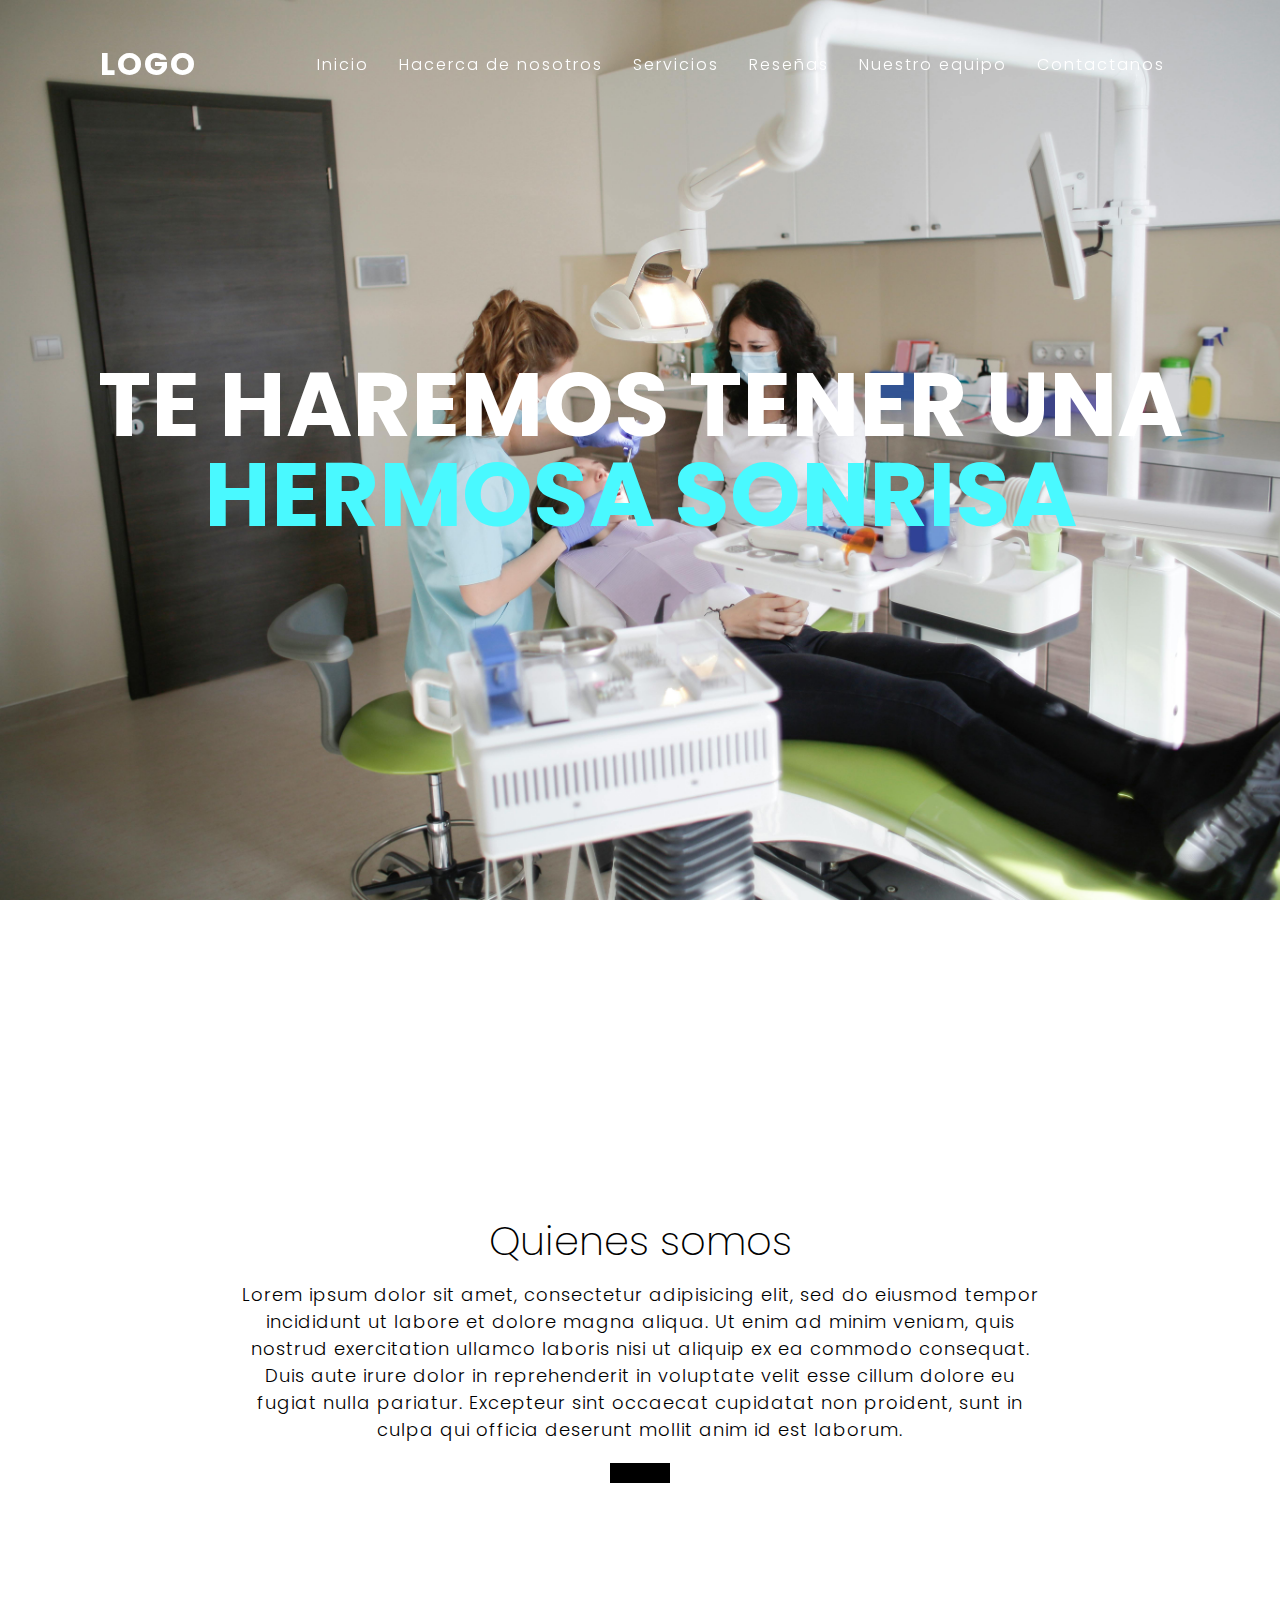
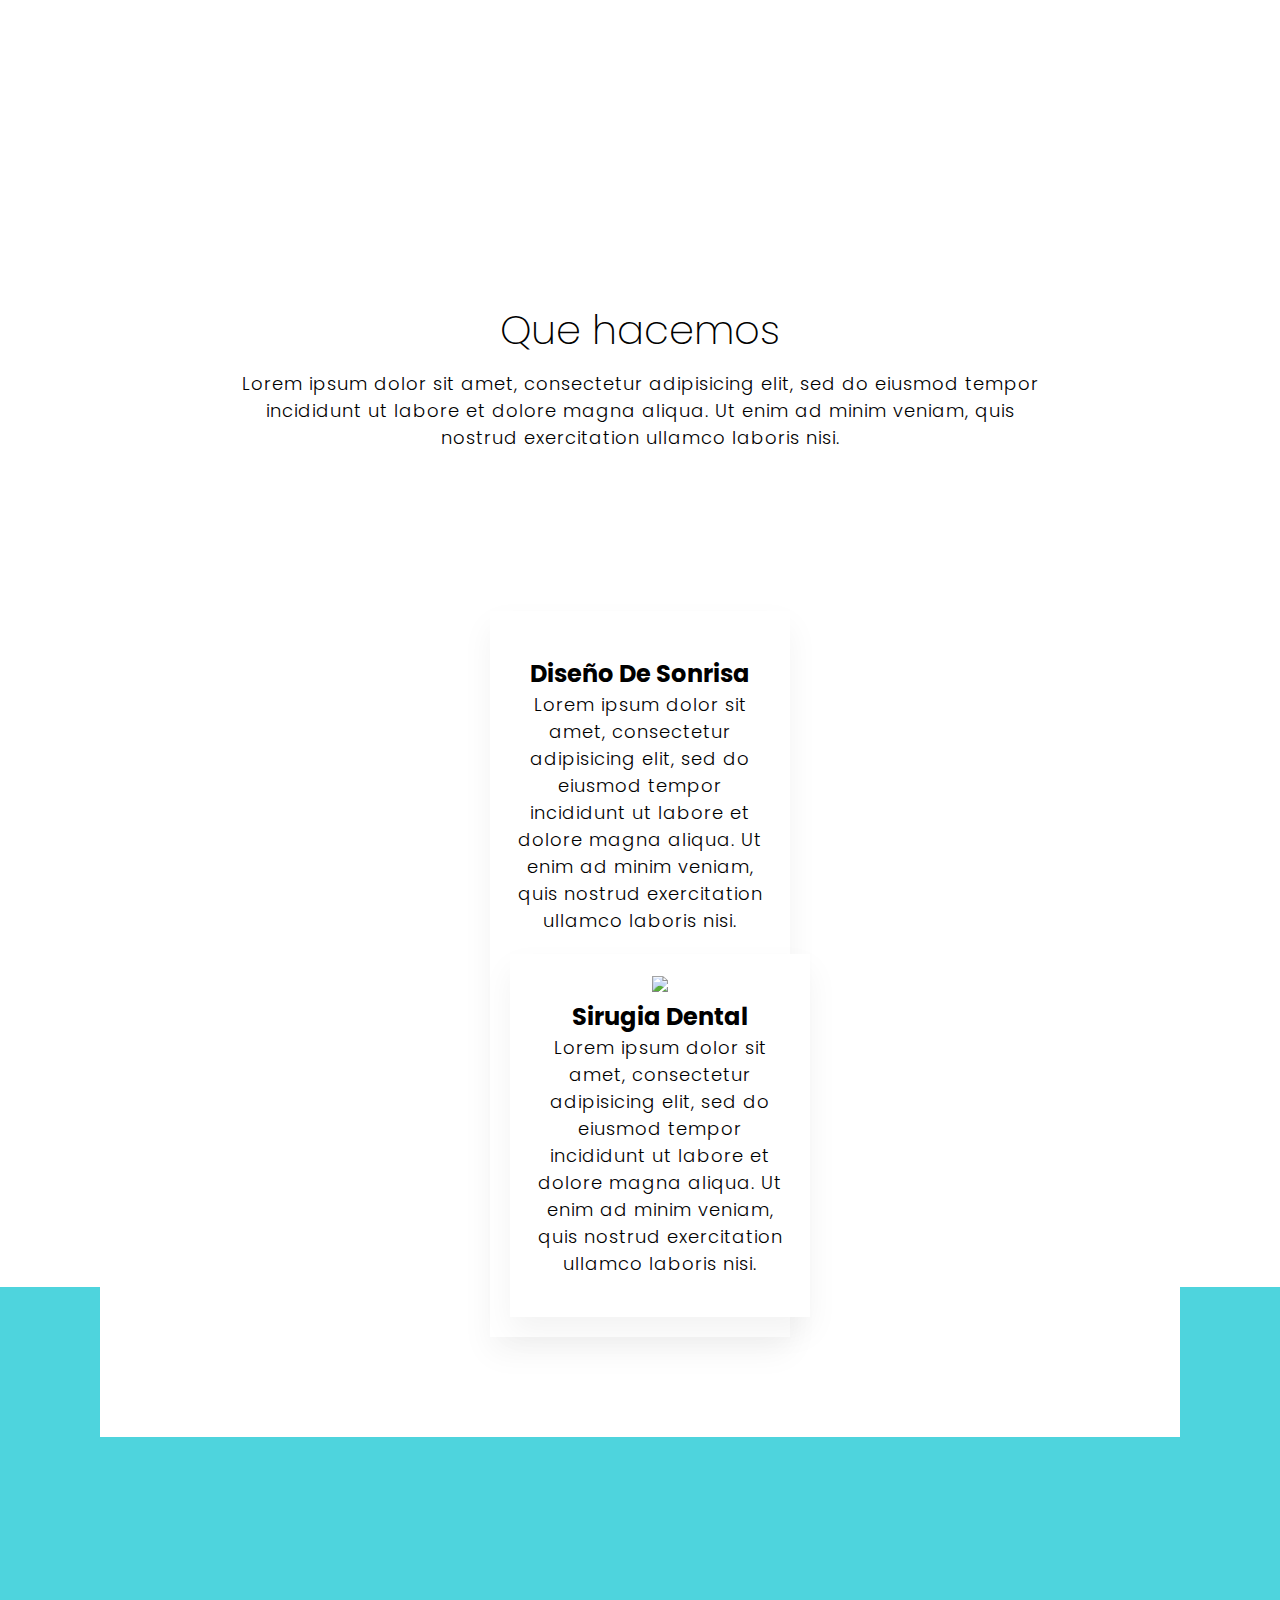
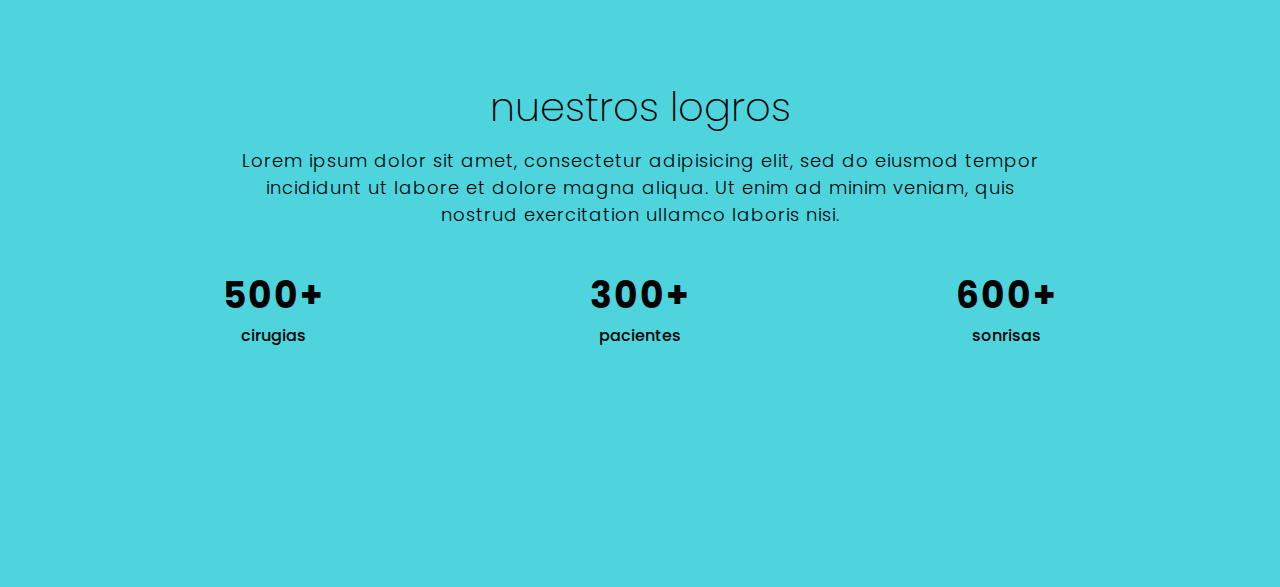
==== main.html @ 976e7b9b "Initial commit" ====
<!DOCTYPE html>
<html lang="en">
<head>
    <meta charset="UTF-8">
    <meta name="viewport" content="width=device-width, initial-scale=1.0">
    <title>Document</title>
    <link rel="stylesheet" href="style.css">
</head>
<body>
    <header id="header">
        <a href="#" class="logo">Logo</a>
        <ul>
            <li><a href="#home">Inicio</a></li>
            <li><a href="#about">Hacerca de nosotros</a></li>
            <li><a href="#services">Servicios</a></li>
            <li><a href="#portfolio">Reseñas</a></li>
            <li><a href="#team">Nuestro equipo</a></li>
            <li><a href="#contact">Contactanos</a></li>
        </ul>
    </header>
    
    <!-- Banner -->
    <section class="banner" id="home">
        <h2>TE HAREMOS TENER UNA <span>HERMOSA SONRISA</span></h2>
    </section>
    <!-- acerca de -->
<section class="sec" id="about">
    <div class="content">
    <div class="mxw800p">
        <h3>Quienes somos</h3>
        <p>Lorem ipsum dolor sit amet, consectetur adipisicing elit, sed do eiusmod tempor incididunt ut labore et dolore magna aliqua. Ut enim ad minim veniam, quis nostrud exercitation ullamco laboris nisi ut aliquip ex ea commodo consequat. Duis aute irure dolor in reprehenderit in voluptate velit esse cillum dolore eu fugiat nulla pariatur. Excepteur sint occaecat cupidatat non proident, sunt in culpa qui officia deserunt mollit anim id est laborum.</p>
        <a href="#" class="btn"></a>
    </div>
    </div>
</section>

<!-- Servicios -->
<section class="sec about" id="services">
    <div class="content">
            <div class="mxw800p">
        <h3>Que hacemos</h3>
        <p>Lorem ipsum dolor sit amet, consectetur adipisicing elit, sed do eiusmod tempor incididunt ut labore et dolore magna aliqua. Ut enim ad minim veniam, quis nostrud exercitation ullamco laboris nisi.</p>
    </div>
    <section class="sec about" id="services">
        <div class="content">
        <div class="services">
            <div class="box">
            <div class="iconBx">
                <img src="">
            </div>
            <div class="content">
                <h2>Diseño De Sonrisa</h2>
                <p>Lorem ipsum dolor sit amet, consectetur adipisicing elit, sed do eiusmod tempor incididunt ut labore et dolore magna aliqua. Ut enim ad minim veniam, quis nostrud exercitation ullamco laboris nisi.</p>
            </div>
            <div class="box">
                <div class="iconBx">
                    <img src="
                <div class="content">
                    <h2>Sirugia Dental</h2>
                    <p>Lorem ipsum dolor sit amet, consectetur adipisicing elit, sed do eiusmod tempor incididunt ut labore et dolore magna aliqua. Ut enim ad minim veniam, quis nostrud exercitation ullamco laboris nisi.</p>
                </div>
        </div>
    </section>
    </div>
</section>

<!-- Stats -->
<section class="sec stats">
    <div class="content">
    <div class="mxw800p">
        <h3>nuestros logros</h3>
        <p>Lorem ipsum dolor sit amet, consectetur adipisicing elit, sed do eiusmod tempor incididunt ut labore et dolore magna aliqua. Ut enim ad minim veniam, quis nostrud exercitation ullamco laboris nisi.</p>
    </div>
    <div class="statsBox">
        <div class="box">
        <h2>500+</h2>
        <h4>cirugias</h4>
        </div>
        <div class="box">
            <h2>300+</h2>
            <h4>pacientes</h4>
            </div>
            <div class="box">
                <h2>600+</h2>
                <h4>sonrisas</h4>
                </div>
                
    </div>
    </div>
</section>
    <script type="text/javascript">
        window.addEventListener("scroll", function(){
        var header = document.querySelector("header");
        header.classList.toggle("sticky", window.scrollY > 0);
        });
        </script>
</body>
</html>
---- style.css ----
@import url('https://fonts.googleapis.com/css?family=Poppins:200,300,400,500,600,700,800,900&display=swap');

* {
  margin: 0;
  padding: 0;
  box-sizing: border-box;
  font-family: 'Poppins', sans-serif;
}
html{
  scroll-behavior: smooth;
}
body {
  min-height: 1000px;
  
}

header {
  position: fixed;
top: 0;
left: 0;
width: 100%;
display: flex;
justify-content: space-between;
align-items: center;
padding: 40px 100px;
z-index: 1000;
transition: 0.6s;

}

header.sticky {
  padding: 5px 100px;
  background: #fff;
  border-bottom: 1px solid rgba(0,0,0,.1);
}

header .logo {
  position: relative;
  font-weight: 700;
  color: #fff;
  text-decoration: none;
  font-size: 2em;
  text-transform: uppercase;
  letter-spacing: 2px;
  transition: 0.6s;
}

header ul {
  position: relative;
  display: flex;
  justify-content: center;
  align-items: center;
}

header ul li {
  position: relative;
  list-style: none;
}

header ul li a {
  position: relative;
  margin: 0 15px;
  text-decoration:none;
  color: #fff;
  letter-spacing: 2px;
  font-weight: 300;
  transition: 0.6s;
}

header.sticky .logo,
header.sticky ul li a {
  color: #000;
}

.banner {
  position: relative;
  width: 100%;
  min-height: 100vh;
  background: url(imagen\ 1.jpg);
  background-size: cover;
  display: flex;
  justify-content: center;
  align-items: center;
}

.banner h2 {
  color: #fff;
  font-size: 90px;
  text-transform: uppercase;
  text-align: center;
  line-height: 1em;
}

.banner h2 span  {
  color: #49f9ff;
}

.sec {
  background: #fff;
  padding: 100px;
  min-height: 100vh;
  display: flex;
  justify-content: center;
  align-items: center;
}

.sec .content {
  position: relative;
  text-align: center;
  width: 100%;
}

.mxw800p {
  max-width: 800px;
  margin: 0 auto;
}

h3 {
  font-size: 40px;
  font-weight: 200;
  margin-bottom: 10px;
  color: #000000
}

p {
  position: relative;
  font-size: 18px;
  font-weight: 300;
  margin-bottom: 20px;
  letter-spacing: 1px;
}
.btn {
  position: relative;
  display: inline-block;
  padding: 10px 30px;
  background: #000;
  text-decoration: none;
  color: #fff;
}

.btn:hover {
  background: #fff;
  color: #000;
}.btn {
  position: relative;
  display: inline-block;
  padding: 10px 30px;
  background: #000;
  text-decoration: none;
  color: #fff;
}

.btn:hover {
  background: #fff;
  color: #000;
}
.services {
  position: relative;
  display: grid;
  grid-template-columns: repeat(auto-fit, minmax(300px, 1fr));
  grid-gap: 30px;
  max-width: 100%;
  margin-top: 40px;
}

.services .box {
  width: 300px;
  margin: 0 auto;
  background: #fff;
  padding: 20px;
  box-shadow: 0 15px 30px rgba(0, 0, 0, 0.05);
}
.stats {
  background: #4ed4dd;
  padding-top: 250px;
  margin-top: -250px;
}

.stats h3,
.stats p {
  color: #000000;
  position: relative;
}

.statsBox {
  display: grid;
  grid-template-columns: repeat(auto-fit, minmax(250px, 1fr));
  position: relative;
  grid-gap: 20px;
  max-width: 100%;
  margin-top: 40px;
}

.statsBox h2 {
  color: #000000;
  font-size: 36px;
  text-transform: uppercase;
  letter-spacing: 2px;
}

.statsBox h4 {
  color: #000000;
  font-size: 16px;
  font-weight: 500;
}
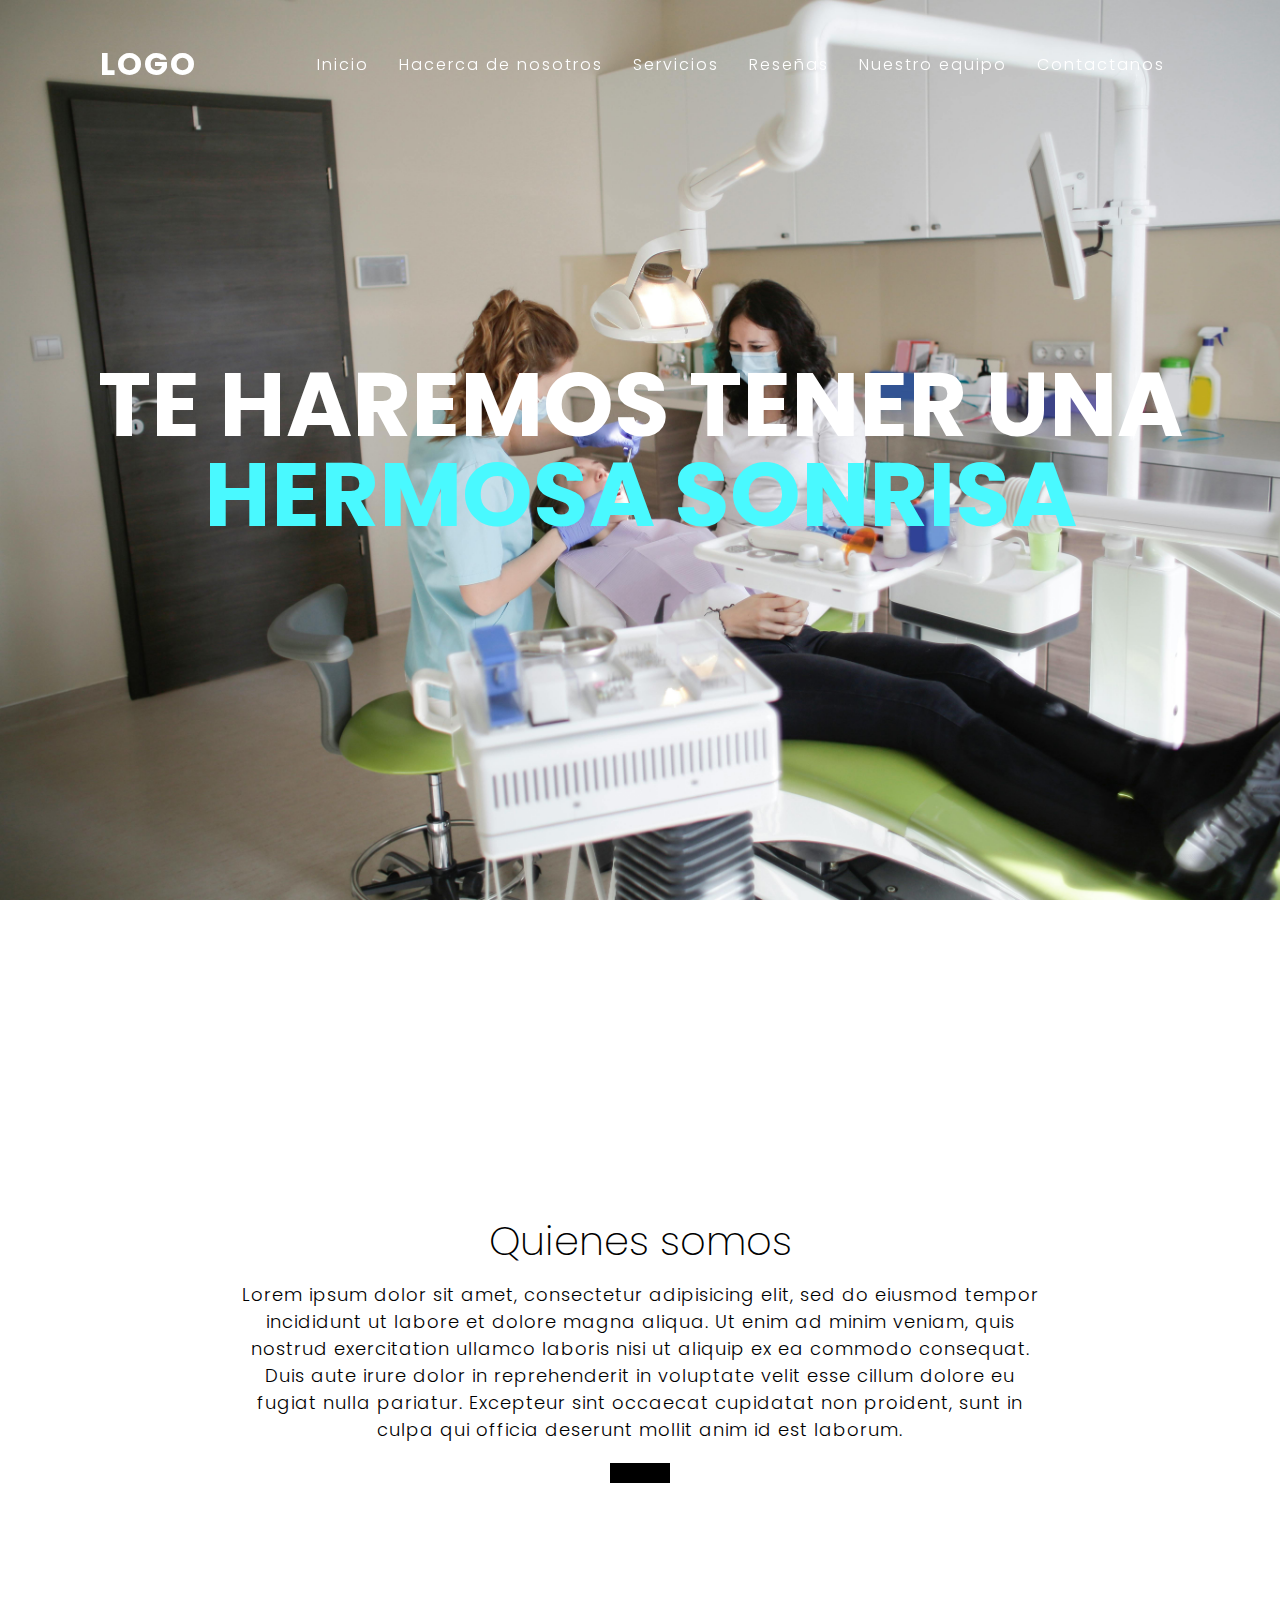
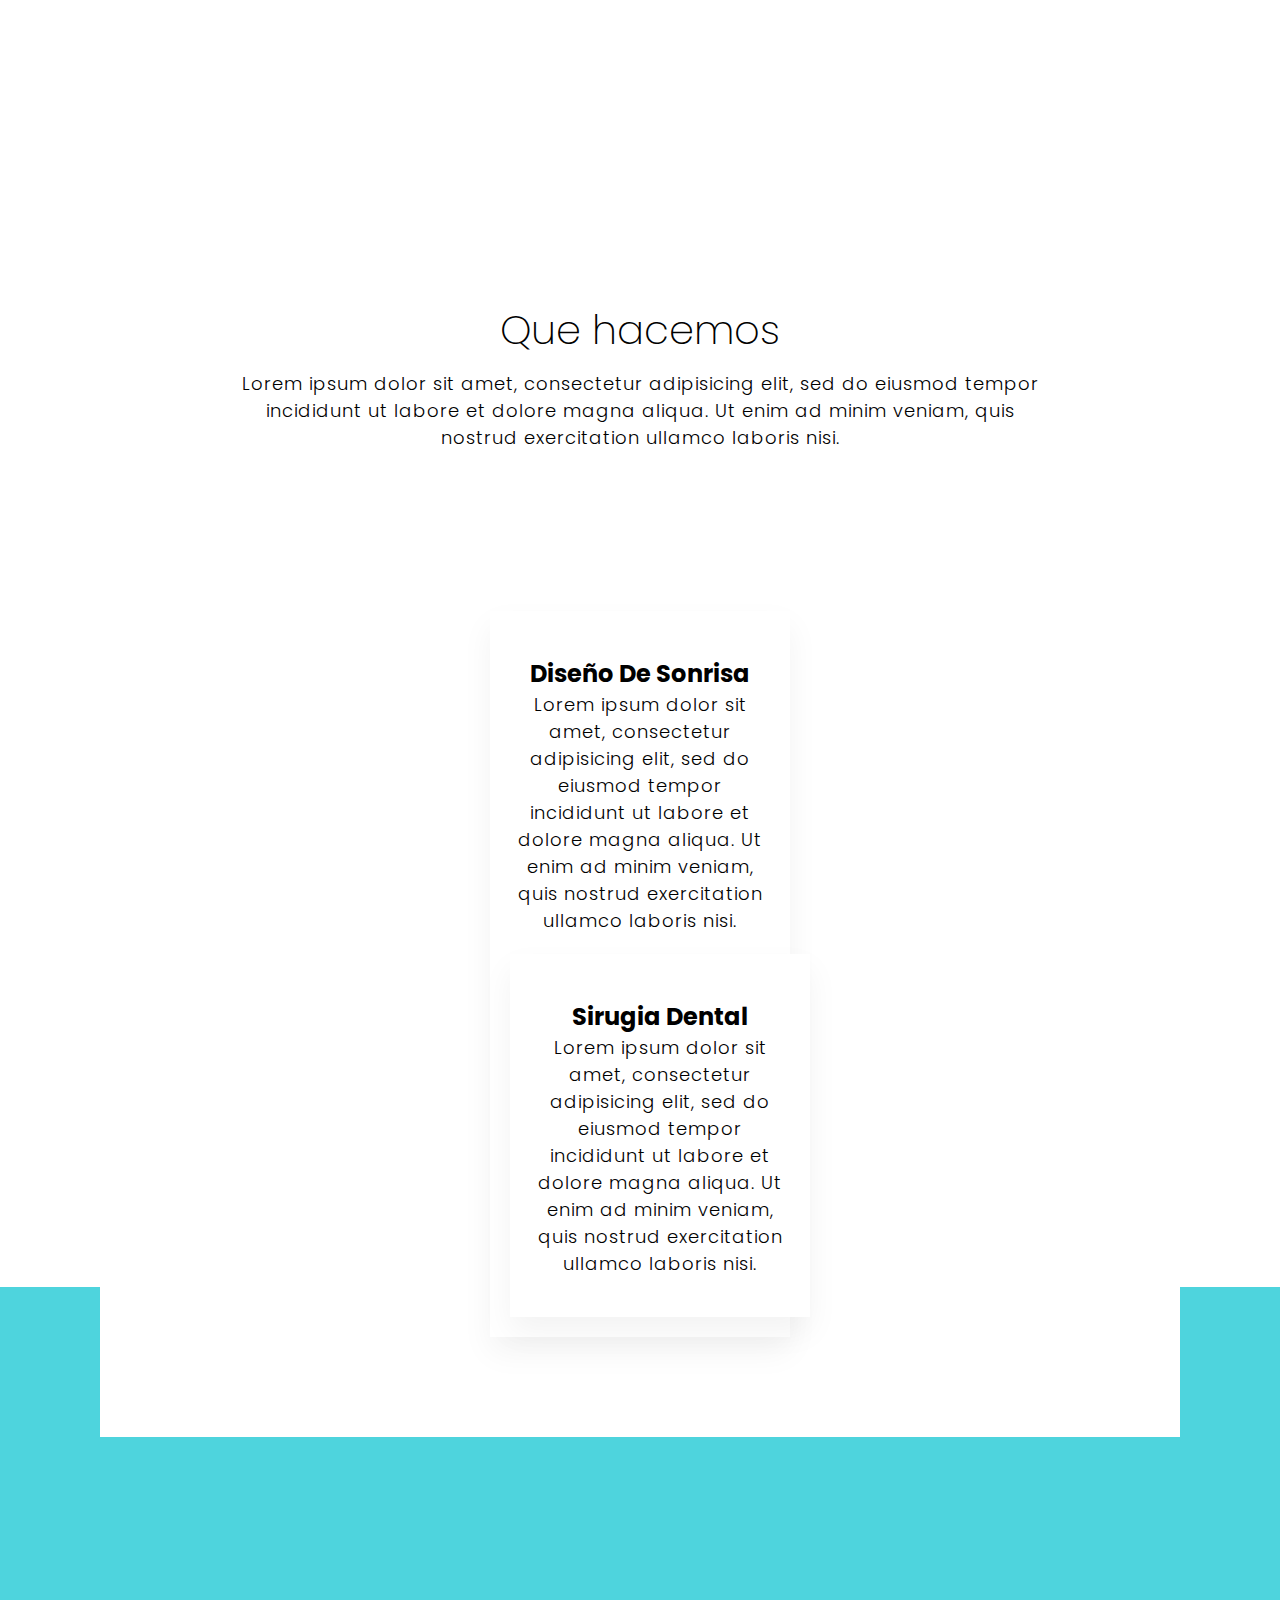
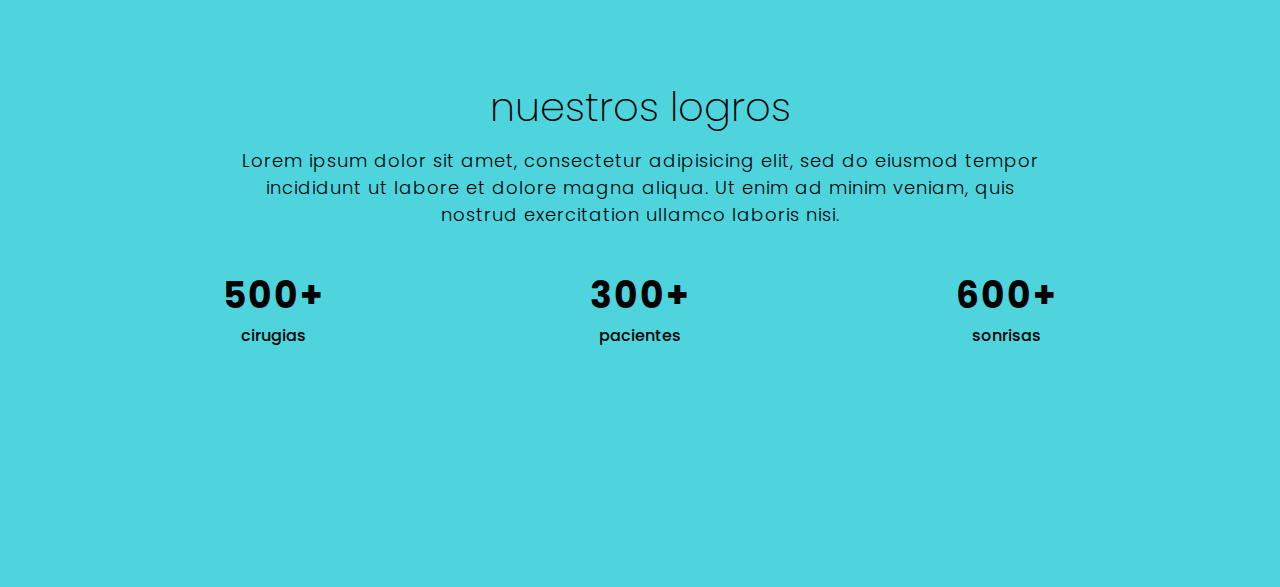
==== commit eb1187f5: "Update main.html" ====
--- a/main.html
+++ b/main.html
@@ -54,7 +54,7 @@
             </div>
             <div class="box">
                 <div class="iconBx">
-                    <img src="
+                    <img src="">
                 <div class="content">
                     <h2>Sirugia Dental</h2>
                     <p>Lorem ipsum dolor sit amet, consectetur adipisicing elit, sed do eiusmod tempor incididunt ut labore et dolore magna aliqua. Ut enim ad minim veniam, quis nostrud exercitation ullamco laboris nisi.</p>
